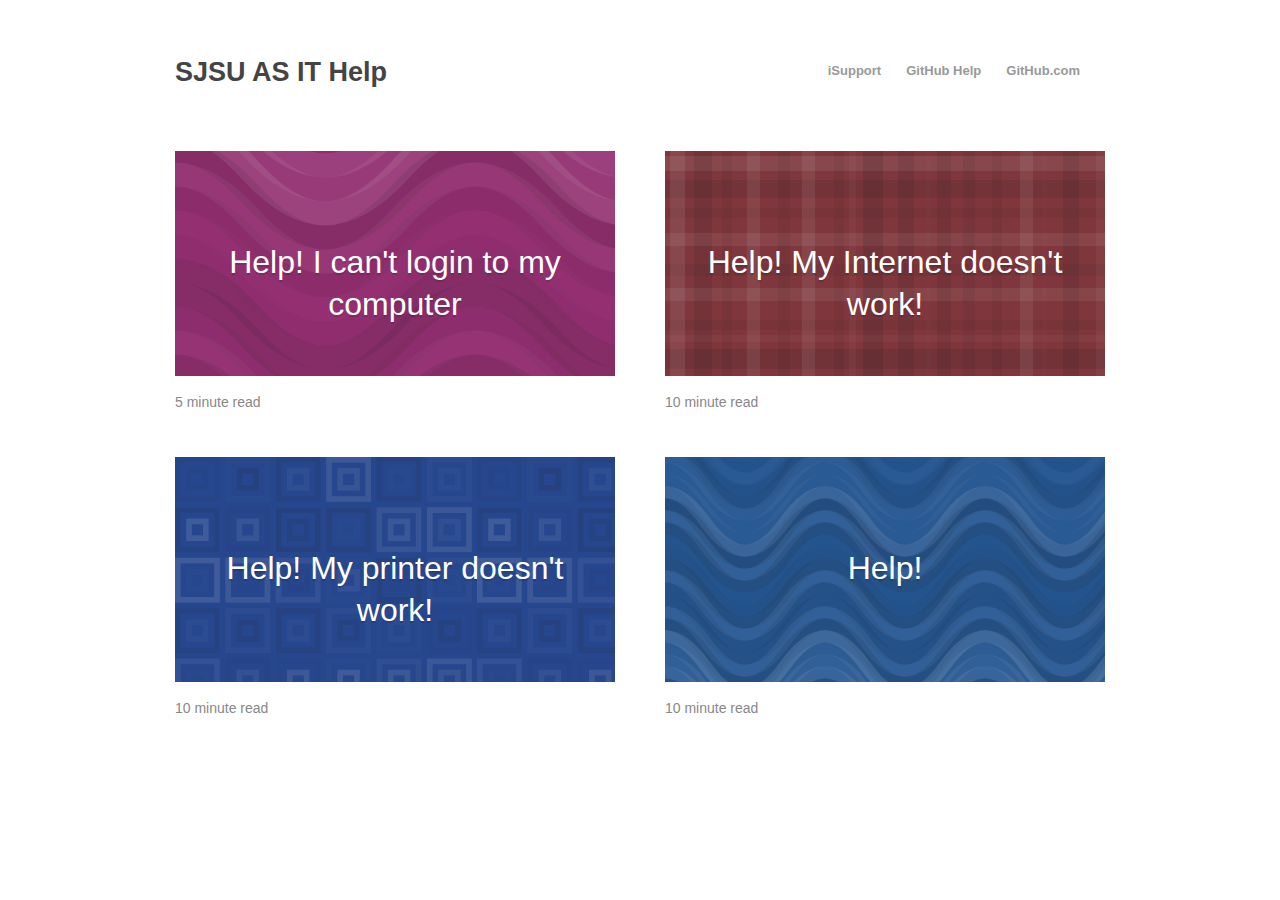
==== index.html @ 4cfb37bf "Update index.html" ====
<!DOCTYPE HTML>
<html lang="en">
<head>
  <meta charset="UTF-8">
  <title>SJSU AS Troubleshooting</title>
  <link rel="icon" type="image/x-icon" href="/favicon.ico">
  <meta name="viewport" content="width=device-width,initial-scale=1">
  <link href="./static/main.css" rel="stylesheet" />

</head>
<body>

  <header>
    <div class="wrap">
      <ul class="links">
        <li><a href="http://isupport.sjsu.edu/as">iSupport</a></li>
        <li><a href="https://help.github.com">GitHub Help</a></li>
        <li class="nav-github"><a href="https://github.com">GitHub.com</a></li>
        <li class="nav-rss"><a href="/feed/index.xml"><span class="octicon octicon-rss"></span></a></li>
      </ul>

      <h2>SJSU AS IT Help</h2>
    </div>
  </header>

  <div class="landing-page wrap">
  <section class="guide-listings cf">

  
  
  
  <article class="guide-listing js-guide-listing">

    <div class="guide-cover js-guide-cover js-geopattern" style="background-image: url([data-uri]);">
      <a href="/introduction/flow/" onClick="_gaq.push(['_trackEvent', 'Guides Banner', 'Click', 'introduction/flow']);">
<!--         <div class="icon-container">
          <span class="mega-octicon octicon-git-branch"></span>
        </div> -->
        <h3 class="guide-cover-title js-guide-cover-title"><br>Help! I can't login to my computer</h3>
      </a>
    </div>

    <p class="guide-summary">
<!--       GitHub flow is a lightweight, branch-based workflow that supports teams and projects where deployments are made regularly. This guide explains how and why GitHub flow works. -->
    </p>

    <p class="guide-read-time">
      <span class="octicon octicon-clock"></span> 5 minute read
    </p>
  </article>
  
  
  
  
  <article class="guide-listing js-guide-listing">

    <div class="guide-cover js-guide-cover js-geopattern" style="background-image: url([data-uri]);">
      <a href="/activities/hello-world/" onClick="_gaq.push(['_trackEvent', 'Guides Banner', 'Click', 'activities/hello-world']);">
<!--         <div class="icon-container">
          <span class="mega-octicon octicon-globe"></span>
        </div> -->
        <h3 class="guide-cover-title js-guide-cover-title"><br>Help! My Internet doesn't work!</h3>
      </a>
    </div>

    <p class="guide-summary">
<!--       The easiest way to get started with GitHub. In this guide you'll complete a time honored "Hello World" exercise, and learn GitHub essentials. -->
    </p>

    <p class="guide-read-time">
      <span class="octicon octicon-clock"></span> 10 minute read
    </p>
  </article>
  
  
  
  
  <article class="guide-listing js-guide-listing">

    <div class="guide-cover js-guide-cover js-geopattern" style="background-image: url([data-uri]);">
      <a href="/features/pages/" onClick="_gaq.push(['_trackEvent', 'Guides Banner', 'Click', 'features/pages']);">
<!--         <div class="icon-container">
          <span class="mega-octicon octicon-file-text"></span>
        </div> -->
        <h3 class="guide-cover-title js-guide-cover-title"><br>Help! My printer doesn't work!</h3>
      </a>
    </div>

    <p class="guide-summary">
<!--       GitHub Pages are a great way to showcase some open source projects, host a blog, or even share your résumé. This guide will help get you started on creating your next website. -->
    </p>

    <p class="guide-read-time">
      <span class="octicon octicon-clock"></span> 10 minute read
    </p>
  </article>
  
  
  
  
  
  
  
  <article class="guide-listing js-guide-listing">

    <div class="guide-cover js-guide-cover js-geopattern" style="background-image: url([data-uri]);">
      <a href="/introduction/git-handbook/" onClick="_gaq.push(['_trackEvent', 'Guides Banner', 'Click', 'introduction/git-handbook']);">
<!--         <div class="icon-container">
          <span class="mega-octicon octicon-device-desktop"></span>
        </div> -->
        <h3 class="guide-cover-title js-guide-cover-title"><br>Help! </h3>
      </a>
    </div>

    <p class="guide-summary">
<!--       Learn about version control—in particular, Git, and how it works with GitHub. -->
    </p>

    <p class="guide-read-time">
      <span class="octicon octicon-clock"></span> 10 minute read
    </p>
  </article>
  
  
  
  <!--
  <article class="guide-listing js-guide-listing">

    <div class="guide-cover js-guide-cover js-geopattern" style="background-image: url([data-uri]);">
      <a href="/activities/forking/" onClick="_gaq.push(['_trackEvent', 'Guides Banner', 'Click', 'activities/forking']);">
        <div class="icon-container">
          <span class="mega-octicon octicon-repo-forked"></span>
        </div>
        <h3 class="guide-cover-title js-guide-cover-title">Forking Projects</h3>
      </a>
    </div>

    <p class="guide-summary">
      Ever find a project on GitHub that you want to work on? Find out how you can contribute with Forking.
    </p>

    <p class="guide-read-time">
      <span class="octicon octicon-clock"></span> 4 minute read
    </p>
  </article>
  
  
  
  
  <article class="guide-listing js-guide-listing">

    <div class="guide-cover js-guide-cover js-geopattern" style="background-image: url([data-uri]);">
      <a href="/activities/socialize/" onClick="_gaq.push(['_trackEvent', 'Guides Banner', 'Click', 'activities/socialize']);">
        <div class="icon-container">
          <span class="mega-octicon octicon-organization"></span>
        </div>
        <h3 class="guide-cover-title js-guide-cover-title">Be Social</h3>
      </a>
    </div>

    <p class="guide-summary">
      On GitHub there are many people and many projects to explore. Keeping up with the work that's done with them and showing your interest is easy.
    </p>

    <p class="guide-read-time">
      <span class="octicon octicon-clock"></span> 5 minute read
    </p>
  </article>
  
  
  
  
  <article class="guide-listing js-guide-listing">

    <div class="guide-cover js-guide-cover js-geopattern" style="background-image: url([data-uri]);">
      <a href="/activities/citable-code/" onClick="_gaq.push(['_trackEvent', 'Guides Banner', 'Click', 'activities/citable-code']);">
        <div class="icon-container">
          <span class="mega-octicon octicon-microscope"></span>
        </div>
        <h3 class="guide-cover-title js-guide-cover-title">Making Your Code Citable</h3>
      </a>
    </div>

    <p class="guide-summary">
      Learn how to make your code citable in academic literature by assigning a Digital Object Identifier to your GitHub repository
    </p>

    <p class="guide-read-time">
      <span class="octicon octicon-clock"></span> 10 minute read
    </p>
  </article>
  
  
  
  
  <article class="guide-listing js-guide-listing">

    <div class="guide-cover js-guide-cover js-geopattern" style="background-image: url([data-uri]);">
      <a href="/features/issues/" onClick="_gaq.push(['_trackEvent', 'Guides Banner', 'Click', 'features/issues']);">
        <div class="icon-container">
          <span class="mega-octicon octicon-issue-closed"></span>
        </div>
        <h3 class="guide-cover-title js-guide-cover-title">Mastering Issues</h3>
      </a>
    </div>

    <p class="guide-summary">
      GitHub is great for managing all of the information <em>around</em> the code. This guide helps explain our issue tracking system and how to keep up to date with issues you’ve participated in.
    </p>

    <p class="guide-read-time">
      <span class="octicon octicon-clock"></span> 10 minute read
    </p>
  </article>
  
  
  
  
  <article class="guide-listing js-guide-listing">

    <div class="guide-cover js-guide-cover js-geopattern" style="background-image: url([data-uri]);">
      <a href="/features/mastering-markdown/" onClick="_gaq.push(['_trackEvent', 'Guides Banner', 'Click', 'features/mastering-markdown']);">
        <div class="icon-container">
          <span class="mega-octicon octicon-markdown"></span>
        </div>
        <h3 class="guide-cover-title js-guide-cover-title">Mastering Markdown</h3>
      </a>
    </div>

    <p class="guide-summary">
      Almost all text on GitHub is processed through a markup language called <em>Markdown</em> — it's an easy way to include simple formatting (like <em>italics</em>, <strong>bold words</strong>, lists, and <a href="/features/mastering-markdown">links</a>). This guide will show you the ins-and-outs of Markdown on GitHub.
    </p>

    <p class="guide-read-time">
      <span class="octicon octicon-clock"></span> 3 minute read
    </p>
  </article>
  
  
  
  
  <article class="guide-listing js-guide-listing">

    <div class="guide-cover js-guide-cover js-geopattern" style="background-image: url([data-uri]);">
      <a href="/features/wikis/" onClick="_gaq.push(['_trackEvent', 'Guides Banner', 'Click', 'features/wikis']);">
        <div class="icon-container">
          <span class="mega-octicon octicon-book"></span>
        </div>
        <h3 class="guide-cover-title js-guide-cover-title">Documenting your projects on GitHub</h3>
      </a>
    </div>

    <p class="guide-summary">
      Creating documentation for your GitHub projects allows other developers to understand your work more easily, so that they can collaborate on your projects more effectively.
    </p>

    <p class="guide-read-time">
      <span class="octicon octicon-clock"></span> 10 minute read
    </p>
  </article>
  
  

</section>
-->
</div>


  <footer>
    <div class="wrap">
      <span class="mega-octicon octicon-mark-github"></span>
      <p>
<!--         <a href="https://github.com">GitHub</a> is the best way to build and ship software.<br /> -->
<!--         Powerful collaboration, code review, and code management for open source and private projects. -->
      </p>
    </div>
  </footer>

</body>
</html>
---- static/main.css ----
/* Basics */

* {
  -webkit-box-sizing: border-box;
  -moz-box-sizing: border-box;
  box-sizing: border-box;
}

html, body {
  margin: 0;
  font-family: "Helvetica Neue", Helvetica, Arial, sans-serif;
  font-size: 18px;
  color: #444;
  background-color: #fff;
}

.task-list-item {
  list-style: none;
}

/* Guide listings */

.guide-listings {
  width: 990px;
  margin-top: 20px;
}

.guide-listing {
  float: left;
  width: 440px;
  margin-right: 50px;
  margin-bottom: 30px;
  
}

.guide-listing:nth-child(odd) {
  clear: both;
}

.guide-cover-guilloche {
  position: absolute;
  z-index: 1;
  width: 440px;
  height: 225px;
}

.guide-cover {
  position: relative;
  z-index: 2;
  height: 225px;
  color: #fff;
  text-align: center;
  background-color: #aaa;
}

.guide-cover a {
  display: block;
  width: 440px;
  height: 225px;
  padding: 30px 40px;
  color: #fff;
}

.icon-container {
  width: 68px;
  height: 68px;
  text-align: center;
  background-color: rgba(0, 0, 0, .5);
  border-radius: 34px;
}

.guide-cover .icon-container {
  margin: 0 auto;
}

.icon-container .mega-octicon {
  line-height: 68px;
}

.guide-cover-title {
  margin-top: 20px;
  font-size: 32px;
  font-weight: normal;
  line-height: 1.3;
  text-shadow: 0 2px 0 rgba(0, 0, 0, .15);
}

.guide-summary {
  font-size: 16px;
  line-height: 1.3;
}

.guide-read-time {
  font-size: 14px;
  color: #888;
}

/* Columns & Layout */

.wrap {
  max-width: 960px;
  padding: 0 15px;
  margin: 0 auto;
}

article.full .content-body {
  width: 650px;
  padding-bottom: 30px;
  font-size: 18px;
}

article.full .content-body.full-width {
  width: 100%;
}

.toc-wrapper {
  float: right;
  width: 200px;
}
ol.toc {
  width: 200px;
  margin: 0;
}
ol.toc.sticky {
  position: fixed;
  top: 20px;
}

@media (max-width: 900px) {
  .wrap {
    max-width: auto;
  }

  article.full .content-body {
    width: auto;
  }

  ol.toc {
    float: none;
    width: auto;
    margin: -10px 0 20px;
  }
}

.article-heading {
  position: relative;
  margin-top: 10px;
  margin-bottom: 40px;
  text-shadow: 0 2px 0 rgba(0, 0, 0, .15);
  background-color: #aaa;
}

.article-header-pattern {
  position: absolute;
  z-index: 1;
  display: none;
}

.article-heading .wrap {
  position: relative;
  z-index: 2;
  padding: 50px 0;
  color: #fff;
}

.article-heading .icon-container {
  position: absolute;
  left: 15px;
  display: inline-block;
  float: left;
  margin-top: 30px;
  margin-right: 20px;
}

.article-read-time {
  margin-left: 108px;
  clear: left;
}

.article-pdf {
  margin-left: 20px;
}

.article-meta {
  color: rgba(255, 255, 255, .7);
}

.article-meta .octicon {
  position: relative;
  top: -1px;
}

.article-meta {

}

.markdown-example {
  margin: 20px 0;
  border: 1px solid #ccc;
  border-radius: 3px;
  box-shadow: 0 1px 3px rgba(0,0,0,.075);
}
.markdown-example .source {
  padding: 20px;
  margin: 0;
  font-size: 16px;
  line-height: 28px;
  white-space: pre-wrap;
  background: #F8F8F8;
  border: none;
  border-bottom: 1px solid #ccc;
  border-radius: 0;
}
.markdown-example .rendered {
  padding: 20px;
}

.markdown-body ul.example-nav {
  padding: 0;
  margin: 20px 0;
}
.example-nav li {
  display: inline-block;
  padding: 0;
  margin: 0 15px 0 0;
  list-style-type: none;
}

.example-nav li a {
  font-size: 16px;
  font-weight: bold;
}
.example-nav li a.selected {
  padding: 2px 12px 4px 12px;
  color: #fff;
  background: #4183C4;
  border-radius: 20px;
}

.alert {
  position:relative;
  padding:15px;
  margin:0 auto;
  color:#264c72;
  background-color: #d8ebf8;
  border: 1px solid #97c1da;
  border-radius: 3px;
}

.alert *:first-child { margin-top: 0; }
.alert *:last-child { margin-bottom: 0; }

/* Main site styles */

a {
  color: #4183c4;
  text-decoration: none;
}

header {
  padding: 35px 0 20px;
}
header img {
  opacity: .3;
}
header ul.links {
  float: right;
  padding: 0;
  margin: 2px 0 0;
}
header ul.links>li {
  display: inline-block;
  margin-left: 20px;
  font-size: 13px;
  font-weight: bold;
  list-style-type: none;
}
header ul.links>li a {
  color: #999;
}


article {
  line-height: 1.5;
}
article h1 {
  margin-bottom: 10px;
  margin-left: 105px;
  font-size: 48px;
  font-weight: normal;
  line-height: 1;
  letter-spacing: -1px;
}
article h2 {
  color: #000;
}

article img {
  max-width: 100%;
  padding: 2px;
  margin-top: 8px;
  background: #fafafa;
  border: 1px solid #eee;
}
article img.emoji {
  padding: 0;
  margin: 0;
  background: transparent;
  border: none;
}

footer {
  padding-top: 20px;
  padding-bottom: 20px;
  margin-top: 20px;
  font-size: 16px;
  line-height: 1.3;
  color: #999;
  text-align: center;
}
footer .mega-octicon {
  color: #ddd;
}

/* Table of Contents */
ol.toc {
  padding: 0;
}
ol.toc>li {
  padding: 5px 0;
  margin: 0;
  font-size: 16px;
  list-style-type: none;
}
ol.toc>li a.active {
  font-weight: bold;
  color: #444;
}

.last-updated {
  padding-top: 30px;
  font-size: 14px;
  color: #999;
}

.cf:before,
.cf:after {
  display: table;
  content: " ";
}

.cf:after {
  clear: both;
}

.pd-embedded {
  margin: 20px 0;
}

.nav-rss a .octicon-rss {
  color: #ff6600;
}

/* Smaller than standard 960 (devices and browsers) */
@media only screen and (max-width: 959px) {
  .guide-listing {
    width: 400px;
    margin-right: 20px;
  }
}

/* Tablet Portrait size to standard 960 (devices and browsers) */
@media only screen and (min-width: 768px) and (max-width: 959px) {
  article.full .content-body {
    width: 500px;
  }
  .guide-listings {
    width: 100%;
  }
  .guide-listing {
    width: 48%;
    margin-right: 4%;
  }
  .guide-listing:nth-child(2n) {
    margin-right: 0;
  }
  .guide-cover {
    width: 100%;
  }
  .guide-cover-title {
    font-size: 28px;
  }
  .guide-cover a {
    width: 100%;
    padding-right: 15px;
    padding-left: 15px;
  }
}

@media only screen and (max-width: 767px) {
  html, body {
    font-size: 15px;
  }
  .nav-github, .nav-rss {
    display: none ! important;
  }
  .article-heading .wrap {
    padding: 30px 0;
  }
  article h1 {
    margin-left: 96px;
    font-size: 34px;
  }
  .article-read-time {
    margin-left: 96px;
  }
  article.full .content-body {
    width: 100%;
  }
  .toc-wrapper {
    display: none;
  }

  .landing-page.wrap,
  .guide-listings {
    width: 100%;
  }
  .guide-cover a {
    width: 100%;
    padding-right: 15px;
    padding-left: 15px;
  }
  .guide-cover-title {
    font-size: 26px;
  }
  .guide-listing {
    display: block;
    float: none;
    width: 100%;
    margin-right: 0;
  }

  footer {
    font-size: 12px;
  }
}
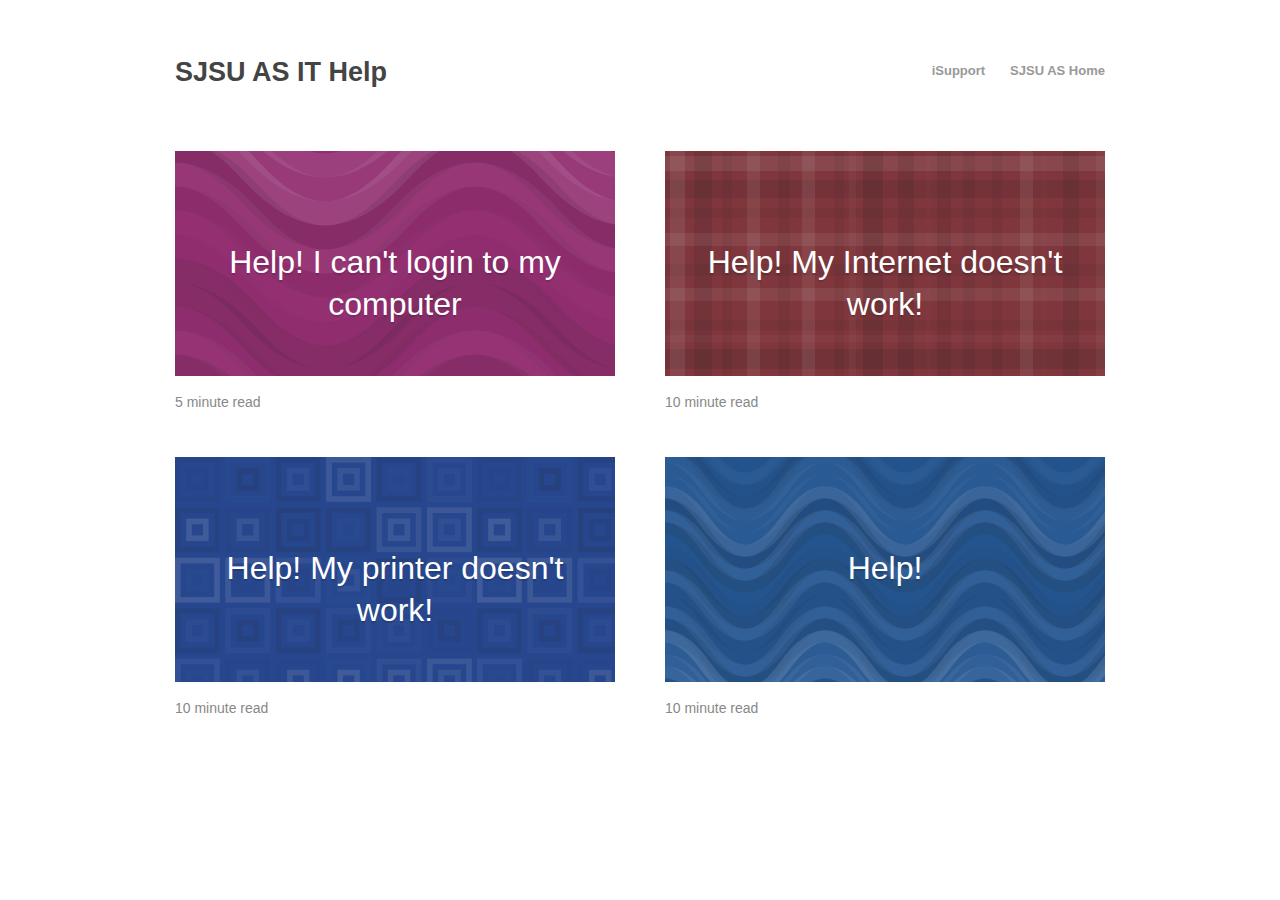
==== commit 21016d67: "Update index.html" ====
--- a/index.html
+++ b/index.html
@@ -15,9 +15,9 @@
     <div class="wrap">
       <ul class="links">
         <li><a href="http://isupport.sjsu.edu/as">iSupport</a></li>
-        <li><a href="https://help.github.com">GitHub Help</a></li>
-        <li class="nav-github"><a href="https://github.com">GitHub.com</a></li>
-        <li class="nav-rss"><a href="/feed/index.xml"><span class="octicon octicon-rss"></span></a></li>
+        <li><a href="http://sjsu.edu/AS">SJSU AS Home</a></li>
+<!--         <li class="nav-github"><a href="https://github.com">GitHub.com</a></li> -->
+<!--         <li class="nav-rss"><a href="/feed/index.xml"><span class="octicon octicon-rss"></span></a></li> -->
       </ul>
 
       <h2>SJSU AS IT Help</h2>
@@ -122,148 +122,7 @@
     </p>
   </article>
   
-  
-  
-  <!--
-  <article class="guide-listing js-guide-listing">
 
-    <div class="guide-cover js-guide-cover js-geopattern" style="background-image: url([data-uri]);">
-      <a href="/activities/forking/" onClick="_gaq.push(['_trackEvent', 'Guides Banner', 'Click', 'activities/forking']);">
-        <div class="icon-container">
-          <span class="mega-octicon octicon-repo-forked"></span>
-        </div>
-        <h3 class="guide-cover-title js-guide-cover-title">Forking Projects</h3>
-      </a>
-    </div>
-
-    <p class="guide-summary">
-      Ever find a project on GitHub that you want to work on? Find out how you can contribute with Forking.
-    </p>
-
-    <p class="guide-read-time">
-      <span class="octicon octicon-clock"></span> 4 minute read
-    </p>
-  </article>
-  
-  
-  
-  
-  <article class="guide-listing js-guide-listing">
-
-    <div class="guide-cover js-guide-cover js-geopattern" style="background-image: url([data-uri]);">
-      <a href="/activities/socialize/" onClick="_gaq.push(['_trackEvent', 'Guides Banner', 'Click', 'activities/socialize']);">
-        <div class="icon-container">
-          <span class="mega-octicon octicon-organization"></span>
-        </div>
-        <h3 class="guide-cover-title js-guide-cover-title">Be Social</h3>
-      </a>
-    </div>
-
-    <p class="guide-summary">
-      On GitHub there are many people and many projects to explore. Keeping up with the work that's done with them and showing your interest is easy.
-    </p>
-
-    <p class="guide-read-time">
-      <span class="octicon octicon-clock"></span> 5 minute read
-    </p>
-  </article>
-  
-  
-  
-  
-  <article class="guide-listing js-guide-listing">
-
-    <div class="guide-cover js-guide-cover js-geopattern" style="background-image: url([data-uri]);">
-      <a href="/activities/citable-code/" onClick="_gaq.push(['_trackEvent', 'Guides Banner', 'Click', 'activities/citable-code']);">
-        <div class="icon-container">
-          <span class="mega-octicon octicon-microscope"></span>
-        </div>
-        <h3 class="guide-cover-title js-guide-cover-title">Making Your Code Citable</h3>
-      </a>
-    </div>
-
-    <p class="guide-summary">
-      Learn how to make your code citable in academic literature by assigning a Digital Object Identifier to your GitHub repository
-    </p>
-
-    <p class="guide-read-time">
-      <span class="octicon octicon-clock"></span> 10 minute read
-    </p>
-  </article>
-  
-  
-  
-  
-  <article class="guide-listing js-guide-listing">
-
-    <div class="guide-cover js-guide-cover js-geopattern" style="background-image: url([data-uri]);">
-      <a href="/features/issues/" onClick="_gaq.push(['_trackEvent', 'Guides Banner', 'Click', 'features/issues']);">
-        <div class="icon-container">
-          <span class="mega-octicon octicon-issue-closed"></span>
-        </div>
-        <h3 class="guide-cover-title js-guide-cover-title">Mastering Issues</h3>
-      </a>
-    </div>
-
-    <p class="guide-summary">
-      GitHub is great for managing all of the information <em>around</em> the code. This guide helps explain our issue tracking system and how to keep up to date with issues you’ve participated in.
-    </p>
-
-    <p class="guide-read-time">
-      <span class="octicon octicon-clock"></span> 10 minute read
-    </p>
-  </article>
-  
-  
-  
-  
-  <article class="guide-listing js-guide-listing">
-
-    <div class="guide-cover js-guide-cover js-geopattern" style="background-image: url([data-uri]);">
-      <a href="/features/mastering-markdown/" onClick="_gaq.push(['_trackEvent', 'Guides Banner', 'Click', 'features/mastering-markdown']);">
-        <div class="icon-container">
-          <span class="mega-octicon octicon-markdown"></span>
-        </div>
-        <h3 class="guide-cover-title js-guide-cover-title">Mastering Markdown</h3>
-      </a>
-    </div>
-
-    <p class="guide-summary">
-      Almost all text on GitHub is processed through a markup language called <em>Markdown</em> — it's an easy way to include simple formatting (like <em>italics</em>, <strong>bold words</strong>, lists, and <a href="/features/mastering-markdown">links</a>). This guide will show you the ins-and-outs of Markdown on GitHub.
-    </p>
-
-    <p class="guide-read-time">
-      <span class="octicon octicon-clock"></span> 3 minute read
-    </p>
-  </article>
-  
-  
-  
-  
-  <article class="guide-listing js-guide-listing">
-
-    <div class="guide-cover js-guide-cover js-geopattern" style="background-image: url([data-uri]);">
-      <a href="/features/wikis/" onClick="_gaq.push(['_trackEvent', 'Guides Banner', 'Click', 'features/wikis']);">
-        <div class="icon-container">
-          <span class="mega-octicon octicon-book"></span>
-        </div>
-        <h3 class="guide-cover-title js-guide-cover-title">Documenting your projects on GitHub</h3>
-      </a>
-    </div>
-
-    <p class="guide-summary">
-      Creating documentation for your GitHub projects allows other developers to understand your work more easily, so that they can collaborate on your projects more effectively.
-    </p>
-
-    <p class="guide-read-time">
-      <span class="octicon octicon-clock"></span> 10 minute read
-    </p>
-  </article>
-  
-  
-
-</section>
--->
 </div>
 
 
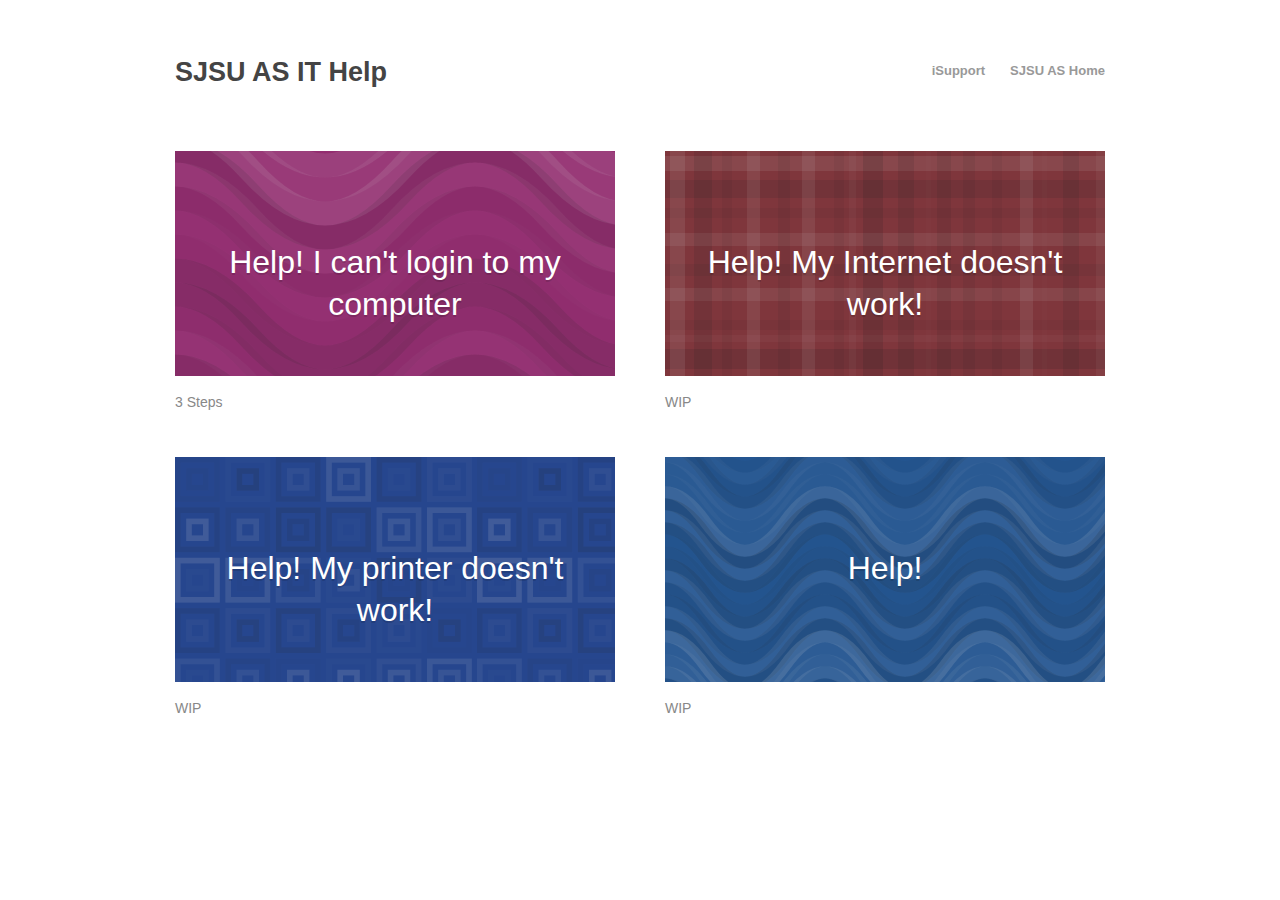
==== commit 6282fe7c: "Update index.html" ====
--- a/index.html
+++ b/index.html
@@ -14,8 +14,8 @@
   <header>
     <div class="wrap">
       <ul class="links">
-        <li><a href="http://isupport.sjsu.edu/as">iSupport</a></li>
-        <li><a href="http://sjsu.edu/AS">SJSU AS Home</a></li>
+        <li><a target="_blank" href="http://isupport.sjsu.edu/as">iSupport</a></li>
+        <li><a target="_blank" href="http://sjsu.edu/AS">SJSU AS Home</a></li>
 <!--         <li class="nav-github"><a href="https://github.com">GitHub.com</a></li> -->
 <!--         <li class="nav-rss"><a href="/feed/index.xml"><span class="octicon octicon-rss"></span></a></li> -->
       </ul>
@@ -33,7 +33,7 @@
   <article class="guide-listing js-guide-listing">
 
     <div class="guide-cover js-guide-cover js-geopattern" style="background-image: url([data-uri]);">
-      <a href="/introduction/flow/" onClick="_gaq.push(['_trackEvent', 'Guides Banner', 'Click', 'introduction/flow']);">
+      <a href="./computer-login" onClick="_gaq.push(['_trackEvent', 'Guides Banner', 'Click', 'introduction/flow']);">
 <!--         <div class="icon-container">
           <span class="mega-octicon octicon-git-branch"></span>
         </div> -->
@@ -46,7 +46,7 @@
     </p>
 
     <p class="guide-read-time">
-      <span class="octicon octicon-clock"></span> 5 minute read
+      <span class="octicon octicon-clock"></span> 3 Steps
     </p>
   </article>
   
@@ -56,7 +56,7 @@
   <article class="guide-listing js-guide-listing">
 
     <div class="guide-cover js-guide-cover js-geopattern" style="background-image: url([data-uri]);">
-      <a href="/activities/hello-world/" onClick="_gaq.push(['_trackEvent', 'Guides Banner', 'Click', 'activities/hello-world']);">
+      <a href="./internet-help" onClick="_gaq.push(['_trackEvent', 'Guides Banner', 'Click', 'activities/hello-world']);">
 <!--         <div class="icon-container">
           <span class="mega-octicon octicon-globe"></span>
         </div> -->
@@ -69,7 +69,7 @@
     </p>
 
     <p class="guide-read-time">
-      <span class="octicon octicon-clock"></span> 10 minute read
+      <span class="octicon octicon-clock"></span> WIP
     </p>
   </article>
   
@@ -79,7 +79,7 @@
   <article class="guide-listing js-guide-listing">
 
     <div class="guide-cover js-guide-cover js-geopattern" style="background-image: url([data-uri]);">
-      <a href="/features/pages/" onClick="_gaq.push(['_trackEvent', 'Guides Banner', 'Click', 'features/pages']);">
+      <a href="./printer-help" onClick="_gaq.push(['_trackEvent', 'Guides Banner', 'Click', 'features/pages']);">
 <!--         <div class="icon-container">
           <span class="mega-octicon octicon-file-text"></span>
         </div> -->
@@ -92,7 +92,7 @@
     </p>
 
     <p class="guide-read-time">
-      <span class="octicon octicon-clock"></span> 10 minute read
+      <span class="octicon octicon-clock"></span> WIP
     </p>
   </article>
   
@@ -105,7 +105,7 @@
   <article class="guide-listing js-guide-listing">
 
     <div class="guide-cover js-guide-cover js-geopattern" style="background-image: url([data-uri]);">
-      <a href="/introduction/git-handbook/" onClick="_gaq.push(['_trackEvent', 'Guides Banner', 'Click', 'introduction/git-handbook']);">
+      <a href="./general-help" onClick="_gaq.push(['_trackEvent', 'Guides Banner', 'Click', 'introduction/git-handbook']);">
 <!--         <div class="icon-container">
           <span class="mega-octicon octicon-device-desktop"></span>
         </div> -->
@@ -118,7 +118,7 @@
     </p>
 
     <p class="guide-read-time">
-      <span class="octicon octicon-clock"></span> 10 minute read
+      <span class="octicon octicon-clock"></span> WIP
     </p>
   </article>
   
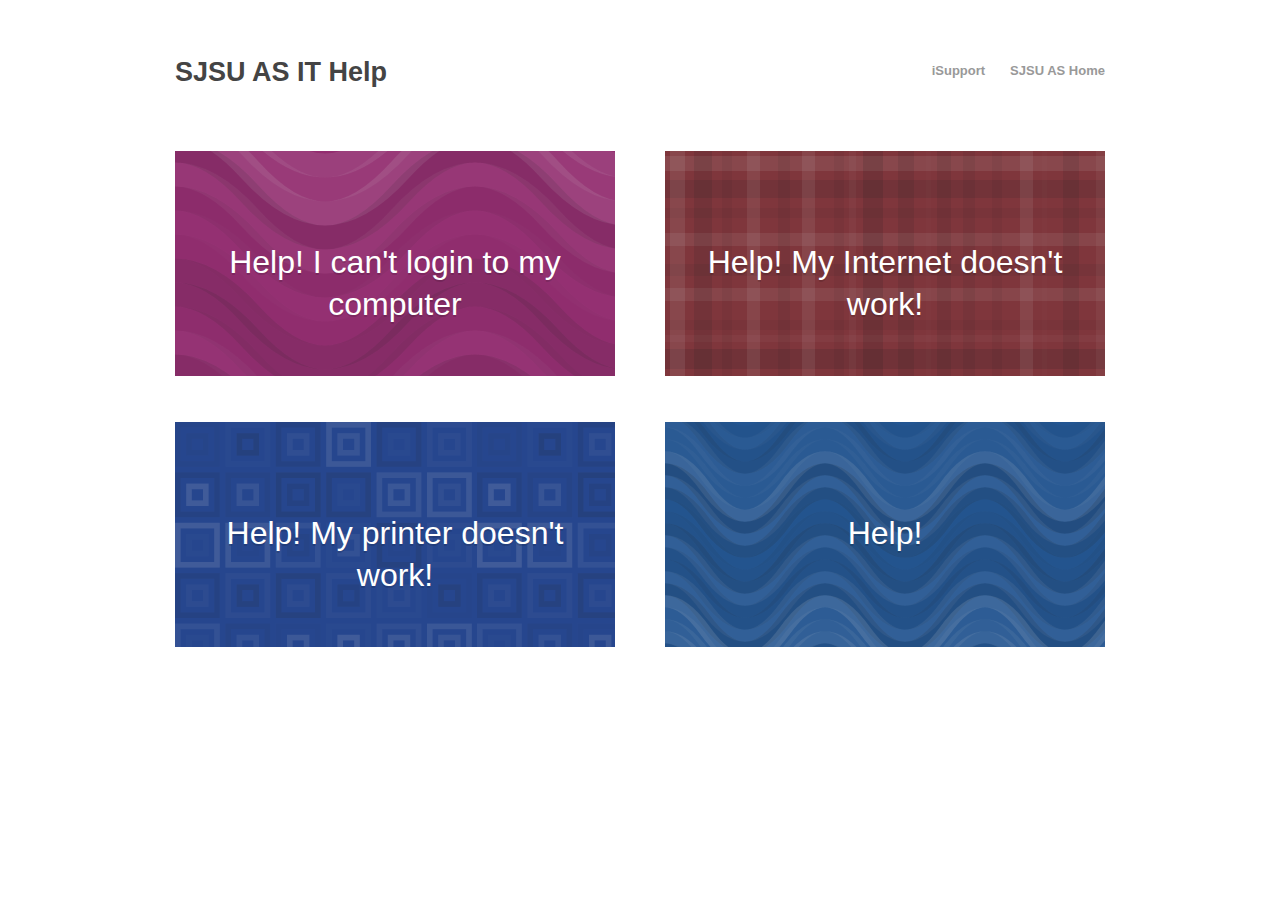
==== commit a7c8f305: "Update index.html" ====
--- a/index.html
+++ b/index.html
@@ -16,8 +16,6 @@
       <ul class="links">
         <li><a target="_blank" href="http://isupport.sjsu.edu/as">iSupport</a></li>
         <li><a target="_blank" href="http://sjsu.edu/AS">SJSU AS Home</a></li>
-<!--         <li class="nav-github"><a href="https://github.com">GitHub.com</a></li> -->
-<!--         <li class="nav-rss"><a href="/feed/index.xml"><span class="octicon octicon-rss"></span></a></li> -->
       </ul>
 
       <h2>SJSU AS IT Help</h2>
@@ -34,19 +32,16 @@
 
     <div class="guide-cover js-guide-cover js-geopattern" style="background-image: url([data-uri]);">
       <a href="./computer-login" onClick="_gaq.push(['_trackEvent', 'Guides Banner', 'Click', 'introduction/flow']);">
-<!--         <div class="icon-container">
-          <span class="mega-octicon octicon-git-branch"></span>
-        </div> -->
         <h3 class="guide-cover-title js-guide-cover-title"><br>Help! I can't login to my computer</h3>
       </a>
     </div>
 
     <p class="guide-summary">
-<!--       GitHub flow is a lightweight, branch-based workflow that supports teams and projects where deployments are made regularly. This guide explains how and why GitHub flow works. -->
     </p>
 
     <p class="guide-read-time">
-      <span class="octicon octicon-clock"></span> 3 Steps
+       <span class="octicon octicon-clock"></span> 
+<!--       3 Steps -->
     </p>
   </article>
   
@@ -57,19 +52,16 @@
 
     <div class="guide-cover js-guide-cover js-geopattern" style="background-image: url([data-uri]);">
       <a href="./internet-help" onClick="_gaq.push(['_trackEvent', 'Guides Banner', 'Click', 'activities/hello-world']);">
-<!--         <div class="icon-container">
-          <span class="mega-octicon octicon-globe"></span>
-        </div> -->
         <h3 class="guide-cover-title js-guide-cover-title"><br>Help! My Internet doesn't work!</h3>
       </a>
     </div>
 
     <p class="guide-summary">
-<!--       The easiest way to get started with GitHub. In this guide you'll complete a time honored "Hello World" exercise, and learn GitHub essentials. -->
     </p>
 
     <p class="guide-read-time">
-      <span class="octicon octicon-clock"></span> WIP
+      <span class="octicon octicon-clock"></span> 
+<!--       WIP -->
     </p>
   </article>
   
@@ -80,19 +72,16 @@
 
     <div class="guide-cover js-guide-cover js-geopattern" style="background-image: url([data-uri]);">
       <a href="./printer-help" onClick="_gaq.push(['_trackEvent', 'Guides Banner', 'Click', 'features/pages']);">
-<!--         <div class="icon-container">
-          <span class="mega-octicon octicon-file-text"></span>
-        </div> -->
         <h3 class="guide-cover-title js-guide-cover-title"><br>Help! My printer doesn't work!</h3>
       </a>
     </div>
 
     <p class="guide-summary">
-<!--       GitHub Pages are a great way to showcase some open source projects, host a blog, or even share your résumé. This guide will help get you started on creating your next website. -->
     </p>
 
     <p class="guide-read-time">
-      <span class="octicon octicon-clock"></span> WIP
+      <span class="octicon octicon-clock"></span> 
+<!--       WIP -->
     </p>
   </article>
   
@@ -106,19 +95,16 @@
 
     <div class="guide-cover js-guide-cover js-geopattern" style="background-image: url([data-uri]);">
       <a href="./general-help" onClick="_gaq.push(['_trackEvent', 'Guides Banner', 'Click', 'introduction/git-handbook']);">
-<!--         <div class="icon-container">
-          <span class="mega-octicon octicon-device-desktop"></span>
-        </div> -->
         <h3 class="guide-cover-title js-guide-cover-title"><br>Help! </h3>
       </a>
     </div>
 
     <p class="guide-summary">
-<!--       Learn about version control—in particular, Git, and how it works with GitHub. -->
     </p>
 
     <p class="guide-read-time">
-      <span class="octicon octicon-clock"></span> WIP
+      <span class="octicon octicon-clock"></span> 
+<!--       WIP -->
     </p>
   </article>
   
@@ -130,8 +116,7 @@
     <div class="wrap">
       <span class="mega-octicon octicon-mark-github"></span>
       <p>
-<!--         <a href="https://github.com">GitHub</a> is the best way to build and ship software.<br /> -->
-<!--         Powerful collaboration, code review, and code management for open source and private projects. -->
+
       </p>
     </div>
   </footer>
